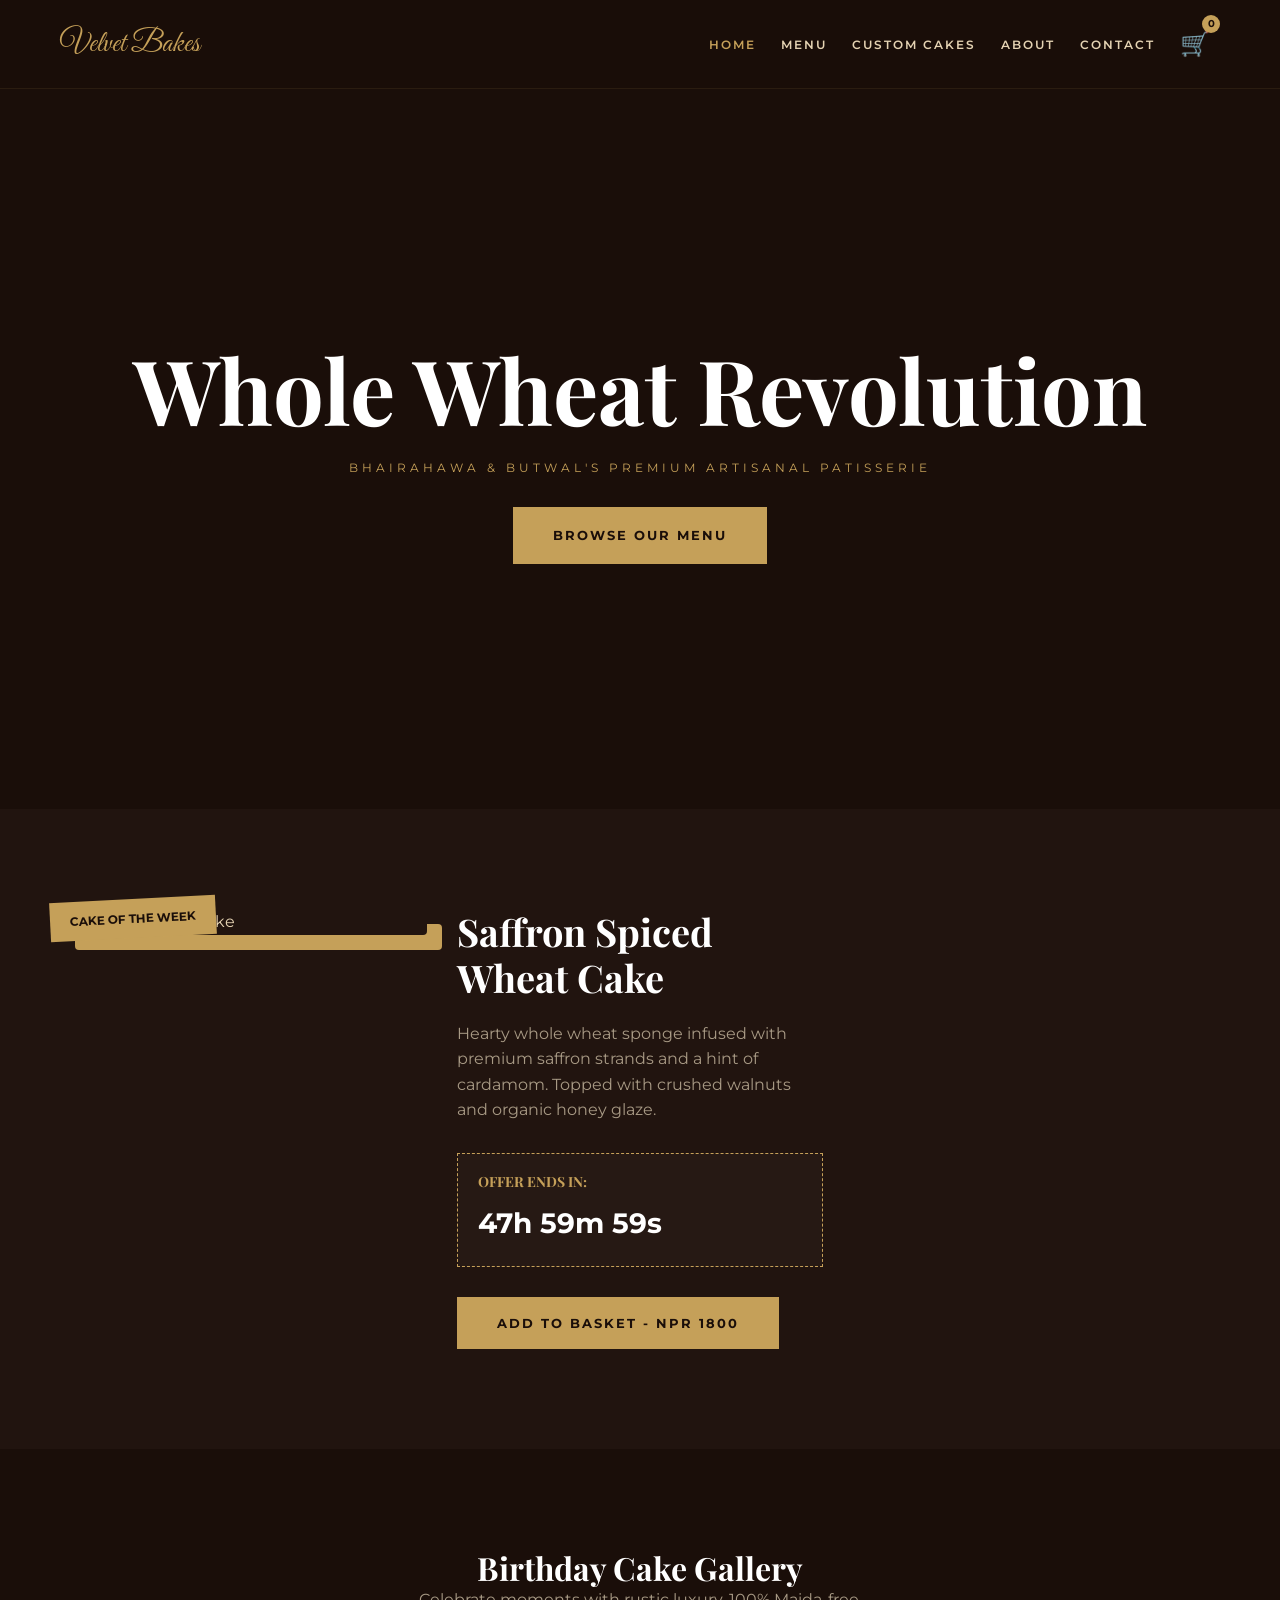
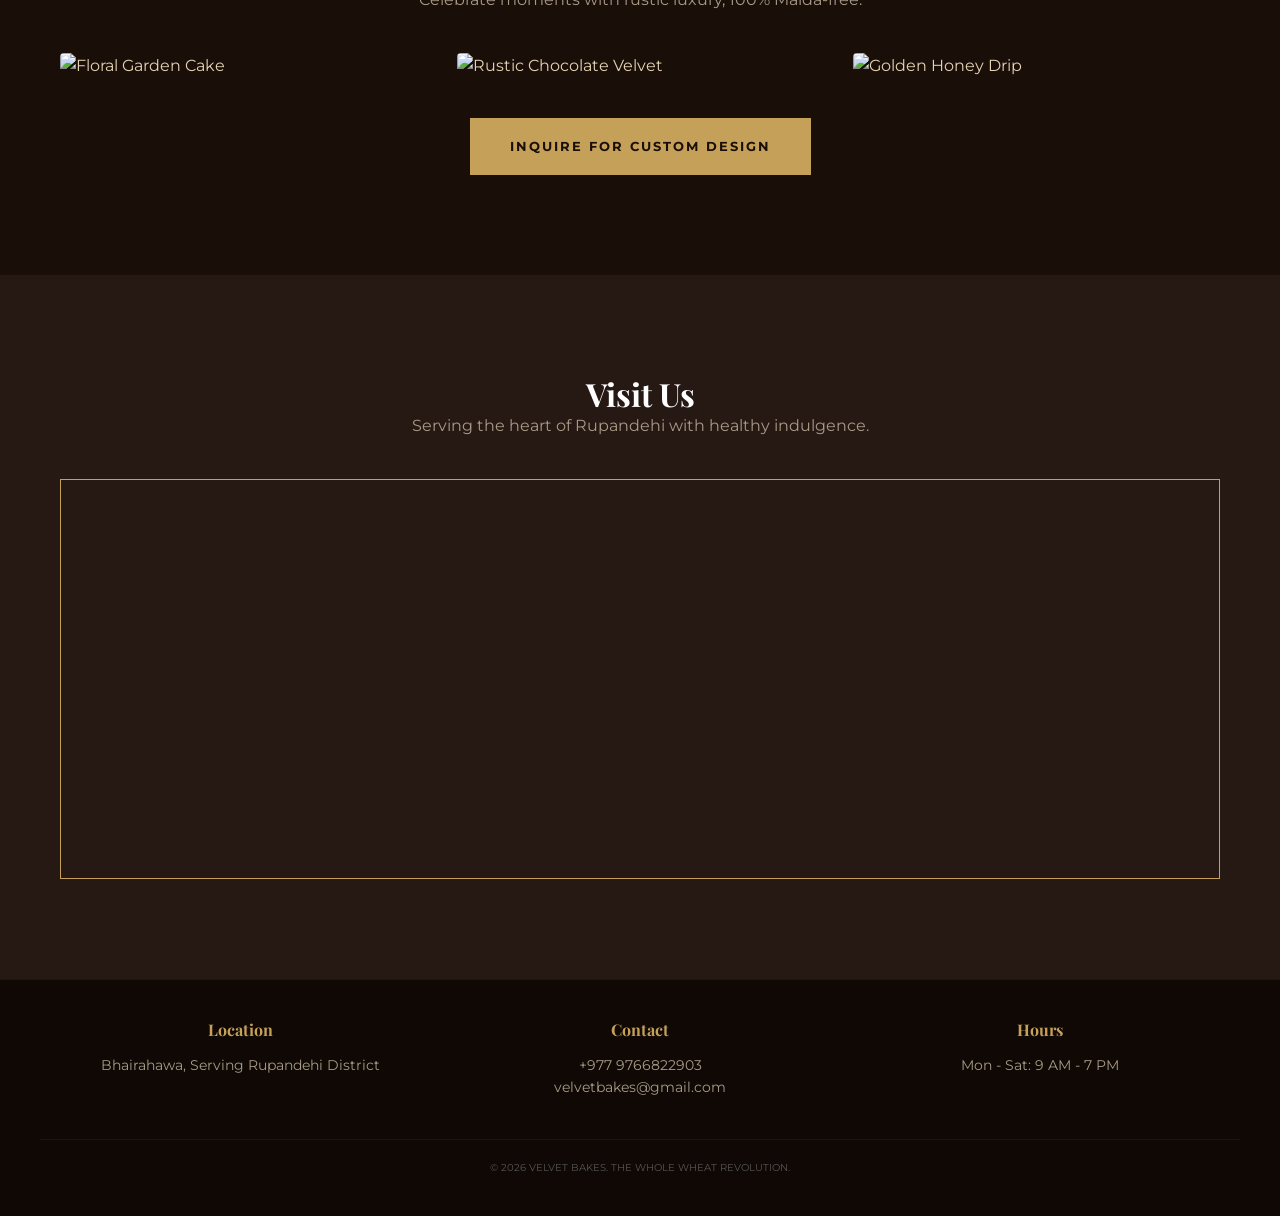
==== index.html @ 5a43161f "Add files via upload" ====
<!DOCTYPE html>
<html lang="en">

<head>
    <meta charset="UTF-8">
    <meta name="viewport" content="width=device-width, initial-scale=1.0">
    <title>Velvet Bakes | Home - Best Whole Wheat Cakes in Rupandehi</title>
    <meta name="description"
        content="Velvet Bakes: Artisanal whole wheat bakery in Nepal. Order the best healthy birthday cakes in Butwal & Bhairahawa. 100% Maida-free.">
    <meta name="keywords" content="Bakery Butwal, healthy cakes Bhairahawa, whole wheat bakery Nepal, Maida free cakes">

    <!-- Typography -->
    <link rel="preconnect" href="https://fonts.googleapis.com">
    <link rel="preconnect" href="https://fonts.gstatic.com" crossorigin>
    <link
        href="https://fonts.googleapis.com/css2?family=Playfair+Display:ital,wght@0,400;0,700;1,400&family=Montserrat:wght@300;400;600&family=Great+Vibes&display=swap"
        rel="stylesheet">

    <!-- Unified Styles -->
    <link rel="stylesheet" href="css/style.css">
</head>

<body>

    <div id="sidebar-overlay" onclick="toggleCart()"></div>

    <header>
        <div class="container nav-content">
            <a href="index.html" class="brand-logo">
                <span class="brand-name">Velvet Bakes</span>
            </a>

            <div class="nav-controls">
                <nav class="nav-links">
                    <a href="index.html" class="active">Home</a>
                    <a href="menu.html">Menu</a>
                    <a href="custom.html">Custom Cakes</a>
                    <a href="about.html">About</a>
                    <a href="contact.html">Contact</a>
                </nav>

                <div class="cart-trigger" onclick="toggleCart()">
                    🛒 <span id="cart-count">0</span>
                </div>

                <div class="hamburger">
                    <span></span>
                    <span></span>
                    <span></span>
                </div>
            </div>
        </div>
    </header>

    <main>
        <!-- Hero Section -->
        <section class="hero"
            style="background-image: url('https://images.unsplash.com/photo-1558961363-fa8fdf82db35?ixlib=rb-1.2.1&auto=format&fit=crop&w=1920&q=80');">
            <div class="container hero-content">
                <h1>Whole Wheat Revolution</h1>
                <p>Bhairahawa & Butwal's Premium Artisanal Patisserie</p>
                <a href="menu.html" class="btn-premium">Browse our Menu</a>
            </div>
        </section>

        <!-- Cake of the Week -->
        <section class="section-padding" style="background: #21140f;">
            <div class="container grid-responsive">
                <div style="position: relative;">
                    <img src="https://images.unsplash.com/photo-1603532648955-039310d9ed75?auto=format&fit=crop&w=800&q=80"
                        alt="Saffron Spiced Cake" style="box-shadow: 15px 15px 0 var(--accent-gold);">
                    <div
                        style="position: absolute; top: -10px; left: -10px; background: var(--accent-gold); color: var(--dark-cocoa); padding: 10px 20px; font-weight: 700; transform: rotate(-3deg); font-size: 12px;">
                        CAKE OF THE WEEK
                    </div>
                </div>
                <div>
                    <h2 style="font-size: 38px; margin-bottom: 20px;">Saffron Spiced Wheat Cake</h2>
                    <p style="color: var(--text-muted); margin-bottom: 30px;">Hearty whole wheat sponge infused with
                        premium saffron strands and a hint of cardamom. Topped with crushed walnuts and organic honey
                        glaze.</p>

                    <div
                        style="background: var(--card-bg); padding: 20px; border: 1px dashed var(--accent-gold); margin-bottom: 30px;">
                        <h4
                            style="margin-bottom: 10px; color: var(--accent-gold); font-size: 14px; text-transform: uppercase;">
                            Offer Ends In:</h4>
                        <div id="countdown" style="font-size: 28px; font-weight: 700; color: var(--white);">47h 59m 59s
                        </div>
                    </div>

                    <button class="btn-premium" onclick="addToCart(8)">Add to Basket - NPR 1800</button>
                </div>
            </div>
        </section>

        <!-- Birthday Cake Gallery -->
        <section class="section-padding">
            <div class="container">
                <div class="text-center" style="margin-bottom: 40px;">
                    <h2 style="font-size: 32px;">Birthday Cake Gallery</h2>
                    <p style="color: var(--text-muted);">Celebrate moments with rustic luxury, 100% Maida-free.</p>
                </div>

                <div class="grid-responsive" style="grid-template-columns: repeat(auto-fit, minmax(280px, 1fr));">
                    <img src="https://images.unsplash.com/photo-1578985545062-69928b1d9587?auto=format&fit=crop&w=600&q=80"
                        alt="Floral Garden Cake">
                    <img src="https://images.unsplash.com/photo-1542826438-bd32f43d626f?auto=format&fit=crop&w=600&q=80"
                        alt="Rustic Chocolate Velvet">
                    <img src="https://images.unsplash.com/photo-1563729784474-d77dbb933a9e?auto=format&fit=crop&w=600&q=80"
                        alt="Golden Honey Drip">
                </div>

                <div class="text-center" style="margin-top: 40px;">
                    <a href="custom.html" class="btn-premium">Inquire for Custom Design</a>
                </div>
            </div>
        </section>

        <!-- Location Section -->
        <section class="section-padding" style="background: var(--card-bg);">
            <div class="container">
                <div class="text-center" style="margin-bottom: 40px;">
                    <h2 style="font-size: 32px;">Visit Us</h2>
                    <p style="color: var(--text-muted);">Serving the heart of Rupandehi with healthy indulgence.</p>
                </div>
                <div style="height: 400px; border: 1px solid var(--accent-gold);">
                    <iframe
                        src="https://www.google.com/maps/embed?pb=!1m18!1m12!1m3!1d113063.98404221162!2d83.37568119853316!3d27.678652317929427!2m3!1f0!2f0!3f0!3m2!1i1024!2i768!4f13.1!3m3!1m2!1s0x399686001099152b%3A0x6d907f1f4df47714!2sBhairahawa%2C%20Nepal!5e0!3m2!1sen!2snp!4v1709292000000!5m2!1sen!2snp"
                        width="100%" height="100%" style="border:0;" allowfullscreen="" loading="lazy"></iframe>
                </div>
            </div>
        </section>
    </main>

    <!-- Cart Sidebar -->
    <div id="cart-sidebar">
        <div class="sidebar-header">
            <h2>Your Basket</h2>
            <div onclick="toggleCart()" style="font-size: 30px; cursor: pointer;">&times;</div>
        </div>
        <div id="cart-items"></div>
        <div class="cart-summary">
            <div class="summary-row"><span>Subtotal</span><span>NPR <span id="cart-subtotal">0</span></span></div>
            <div style="margin: 15px 0;">
                <label style="font-size: 11px; text-transform: uppercase; color: var(--text-muted);">Delivery
                    Option</label>
                <select id="delivery-option" onchange="updateCartUI()">
                    <option value="0">Pickup (Free)</option>
                    <option value="100">Same District (NPR 100)</option>
                    <option value="150">Other Districts (NPR 150)</option>
                </select>
            </div>
            <div class="summary-row total"><span>Total</span><span>NPR <span id="cart-total">0</span></span></div>
        </div>
        <div class="checkout-form">
            <input type="text" id="cust-name" placeholder="Full Name" required>
            <input type="text" id="cust-address" placeholder="Delivery Address" required>
            <textarea id="cust-notes" placeholder="Order Notes (e.g. Delivery time)"></textarea>
            <button class="btn-premium" onclick="handleCheckout()">Send Order via WhatsApp</button>
        </div>
    </div>

    <footer>
        <div class="container footer-grid">
            <div>
                <h4 style="color: var(--accent-gold); margin-bottom: 15px;">Location</h4>
                <p style="font-size: 14px; color: var(--text-muted);">Bhairahawa, Serving Rupandehi District</p>
            </div>
            <div>
                <h4 style="color: var(--accent-gold); margin-bottom: 15px;">Contact</h4>
                <p style="font-size: 14px; color: var(--text-muted);">+977 9766822903<br>velvetbakes@gmail.com</p>
            </div>
            <div>
                <h4 style="color: var(--accent-gold); margin-bottom: 15px;">Hours</h4>
                <p style="font-size: 14px; color: var(--text-muted);">Mon - Sat: 9 AM - 7 PM</p>
            </div>
        </div>
        <div class="container text-center"
            style="margin-top: 40px; padding-top: 20px; border-top: 1px solid rgba(255,255,255,0.05);">
            <p style="font-size: 10px; color: #555;">&copy; 2026 VELVET BAKES. THE WHOLE WHEAT REVOLUTION.</p>
        </div>
    </footer>

    <!-- Unified Script -->
    <script src="js/script.js"></script>
</body>

</html>
---- css/style.css ----
/* 
   Velvet Bakes - Mobile-First Precision Stylesheet 
   Design: Premium, Artisanal, Responsive
*/

:root {
    --dark-cocoa: #1a0e09;
    --warm-wheat: #e5d3b3;
    --accent-gold: #c5a059;
    --card-bg: #261914;
    --input-bg: #2c1b14;
    --text-muted: #a89a85;
    --white: #ffffff;
    --transition: all 0.4s cubic-bezier(0.165, 0.84, 0.44, 1);
}

/* Base Reset */
* {
    margin: 0;
    padding: 0;
    box-sizing: border-box;
    -webkit-tap-highlight-color: transparent;
}

html {
    scroll-behavior: smooth;
}

body {
    font-family: 'Montserrat', sans-serif;
    background-color: var(--dark-cocoa);
    color: var(--warm-wheat);
    line-height: 1.6;
    overflow-x: hidden;
}

h1,
h2,
h3,
h4 {
    font-family: 'Playfair Display', serif;
    color: var(--white);
    line-height: 1.2;
}

a {
    text-decoration: none;
    color: inherit;
    transition: var(--transition);
}

ul {
    list-style: none;
}

button {
    cursor: pointer;
    border: none;
    font-family: 'Montserrat', sans-serif;
    transition: var(--transition);
}

img {
    max-width: 100%;
    height: auto;
    display: block;
    border-radius: 4px;
}

.container {
    width: 100%;
    max-width: 1200px;
    margin: 0 auto;
    padding: 0 20px;
}

.section-padding {
    padding: 60px 0;
}

.text-center {
    text-align: center;
}

/* Buttons & Interactive */
.btn-premium {
    width: 100%;
    padding: 16px;
    background: var(--accent-gold);
    color: var(--dark-cocoa);
    font-weight: 700;
    text-transform: uppercase;
    letter-spacing: 2px;
    display: inline-block;
    text-align: center;
    font-size: 13px;
    border-radius: 0;
}

.btn-premium:active {
    transform: scale(0.98);
    background: #b48e4a;
}

/* Navigation */
header {
    background: rgba(26, 14, 9, 0.98);
    backdrop-filter: blur(15px);
    padding: 15px 0;
    position: sticky;
    top: 0;
    z-index: 1000;
    border-bottom: 1px solid rgba(197, 160, 89, 0.1);
}

.nav-content {
    display: flex;
    justify-content: space-between;
    align-items: center;
}

.brand-name {
    font-family: 'Great Vibes', cursive;
    font-size: 30px;
    color: var(--accent-gold);
    line-height: 1;
}

/* Hamburger Icon */
.nav-controls {
    display: flex;
    align-items: center;
    gap: 15px;
}

.hamburger {
    width: 30px;
    height: 20px;
    display: flex;
    flex-direction: column;
    justify-content: space-between;
    cursor: pointer;
    z-index: 1001;
}

.hamburger span {
    display: block;
    height: 2px;
    width: 100%;
    background: var(--accent-gold);
    transition: var(--transition);
}

.hamburger.active span:nth-child(1) {
    transform: translateY(9px) rotate(45deg);
}

.hamburger.active span:nth-child(2) {
    opacity: 0;
}

.hamburger.active span:nth-child(3) {
    transform: translateY(-9px) rotate(-45deg);
}

/* Mobile Nav Overlay */
.nav-links {
    position: fixed;
    top: 0;
    right: -100%;
    width: 80%;
    height: 100vh;
    background: var(--dark-cocoa);
    display: flex;
    flex-direction: column;
    padding: 100px 40px;
    gap: 30px;
    transition: 0.5s ease-in-out;
    box-shadow: -10px 0 30px rgba(0, 0, 0, 0.5);
    z-index: 1000;
}

.nav-links.active {
    right: 0;
}

.nav-links a {
    font-size: 18px;
    text-transform: uppercase;
    letter-spacing: 3px;
    font-weight: 600;
}

.nav-links a.active {
    color: var(--accent-gold);
}

/* Floating Cart Trigger */
.cart-trigger {
    font-size: 24px;
    color: var(--accent-gold);
    display: flex;
    align-items: center;
    position: relative;
    padding: 10px;
}

#cart-count {
    background: var(--accent-gold);
    color: var(--dark-cocoa);
    font-size: 10px;
    font-weight: 700;
    width: 18px;
    height: 18px;
    display: flex;
    align-items: center;
    justify-content: center;
    border-radius: 50%;
    position: absolute;
    top: 0;
    right: 0;
}

/* Cart Sidebar (Responsive) */
#cart-sidebar {
    position: fixed;
    right: -100%;
    top: 0;
    width: 100%;
    height: 100%;
    background: var(--dark-cocoa);
    border-left: 1px solid var(--accent-gold);
    z-index: 2000;
    padding: 30px;
    transition: var(--transition);
    display: flex;
    flex-direction: column;
}

#cart-sidebar.active {
    right: 0;
}

#sidebar-overlay {
    position: fixed;
    inset: 0;
    background: rgba(0, 0, 0, 0.8);
    z-index: 1999;
    visibility: hidden;
    opacity: 0;
    transition: var(--transition);
}

#sidebar-overlay.active {
    visibility: visible;
    opacity: 1;
}

.sidebar-header {
    display: flex;
    justify-content: space-between;
    align-items: center;
    margin-bottom: 30px;
    border-bottom: 1px solid rgba(197, 160, 89, 0.2);
    padding-bottom: 15px;
}

#cart-items {
    flex: 1;
    overflow-y: auto;
    margin-bottom: 20px;
}

.cart-item {
    display: flex;
    justify-content: space-between;
    align-items: center;
    padding: 15px 0;
    border-bottom: 1px solid rgba(255, 255, 255, 0.05);
}

.cart-item-info h4 {
    font-size: 14px;
    margin: 0;
    color: var(--white);
}

.cart-item-info p {
    font-size: 12px;
    color: var(--accent-gold);
}

.remove-item {
    color: #ff4d4d;
    font-size: 10px;
    text-transform: uppercase;
    cursor: pointer;
}

.cart-summary {
    background: var(--card-bg);
    padding: 20px;
    margin-bottom: 20px;
}

.summary-row {
    display: flex;
    justify-content: space-between;
    margin-bottom: 10px;
    font-size: 12px;
}

.summary-row.total {
    border-top: 1px solid rgba(197, 160, 89, 0.3);
    padding-top: 10px;
    font-size: 16px;
    font-weight: 700;
    color: var(--white);
}

/* Forms */
select,
input,
textarea {
    width: 100%;
    padding: 14px;
    background: var(--input-bg);
    border: 1px solid rgba(197, 160, 89, 0.2);
    color: var(--white);
    border-radius: 0;
    font-family: 'Montserrat';
    margin-bottom: 15px;
    font-size: 16px;
    /* Prevents auto-zoom on mobile */
}

/* Layout Grids (Mobile-First) */
.grid-responsive {
    display: grid;
    grid-template-columns: 1fr;
    gap: 30px;
}

/* Hero Section */
.hero {
    height: 80vh;
    display: flex;
    align-items: center;
    justify-content: center;
    text-align: center;
    background-size: cover;
    background-position: center;
    position: relative;
}

.hero::after {
    content: '';
    position: absolute;
    inset: 0;
    background: linear-gradient(to bottom, rgba(26, 14, 9, 0.6), rgba(26, 14, 9, 0.9));
}

.hero-content {
    position: relative;
    z-index: 10;
    width: 100%;
}

.hero h1 {
    font-size: 42px;
    margin-bottom: 15px;
}

.hero p {
    font-size: 12px;
    letter-spacing: 4px;
    color: var(--accent-gold);
    margin-bottom: 30px;
    text-transform: uppercase;
}

/* Menu Specific */
.menu-grid {
    display: grid;
    grid-template-columns: 1fr;
    gap: 30px;
}

.product-card {
    background: var(--card-bg);
    border-bottom: 2px solid transparent;
}

.product-img {
    height: 300px;
    overflow: hidden;
}

.product-img img {
    width: 100%;
    height: 100%;
    object-fit: cover;
}

.product-info {
    padding: 20px;
    text-align: center;
}

.nutrition-tag {
    font-size: 9px;
    color: var(--accent-gold);
    text-transform: uppercase;
    font-weight: 700;
    display: block;
    margin-bottom: 10px;
}

/* Contact Section */
.contact-cta-btns {
    display: flex;
    flex-direction: column;
    gap: 15px;
    margin-top: 30px;
}

.btn-whatsapp {
    background: #25D366;
    color: white;
}

.btn-call {
    background: var(--accent-gold);
    color: var(--dark-cocoa);
}

/* Footer */
footer {
    background: #0f0805;
    padding: 40px 0;
    border-top: 1px solid rgba(197, 160, 89, 0.1);
}

.footer-grid {
    display: grid;
    grid-template-columns: 1fr;
    gap: 40px;
    text-align: center;
}

/* Desktop Responsiveness */
@media (min-width: 768px) {
    .section-padding {
        padding: 100px 0;
    }

    .grid-responsive {
        grid-template-columns: repeat(2, 1fr);
    }

    .menu-grid {
        grid-template-columns: repeat(2, 1fr);
    }

    .nav-links {
        position: static;
        flex-direction: row;
        width: auto;
        height: auto;
        padding: 0;
        background: transparent;
        box-shadow: none;
        gap: 25px;
        right: 0;
    }

    .nav-links a {
        font-size: 12px;
        letter-spacing: 2px;
    }

    .hamburger {
        display: none;
    }

    .hero h1 {
        font-size: 72px;
    }

    #cart-sidebar {
        width: 450px;
        right: -450px;
    }

    .footer-grid {
        grid-template-columns: repeat(3, 1fr);
    }

    .btn-premium {
        width: auto;
        padding: 18px 40px;
    }

    .btn-whatsapp,
    .btn-call {
        width: auto;
    }
}

@media (min-width: 1024px) {
    .grid-responsive {
        grid-template-columns: repeat(3, 1fr);
    }

    .menu-grid {
        grid-template-columns: repeat(3, 1fr);
    }

    .hero h1 {
        font-size: 90px;
    }
}
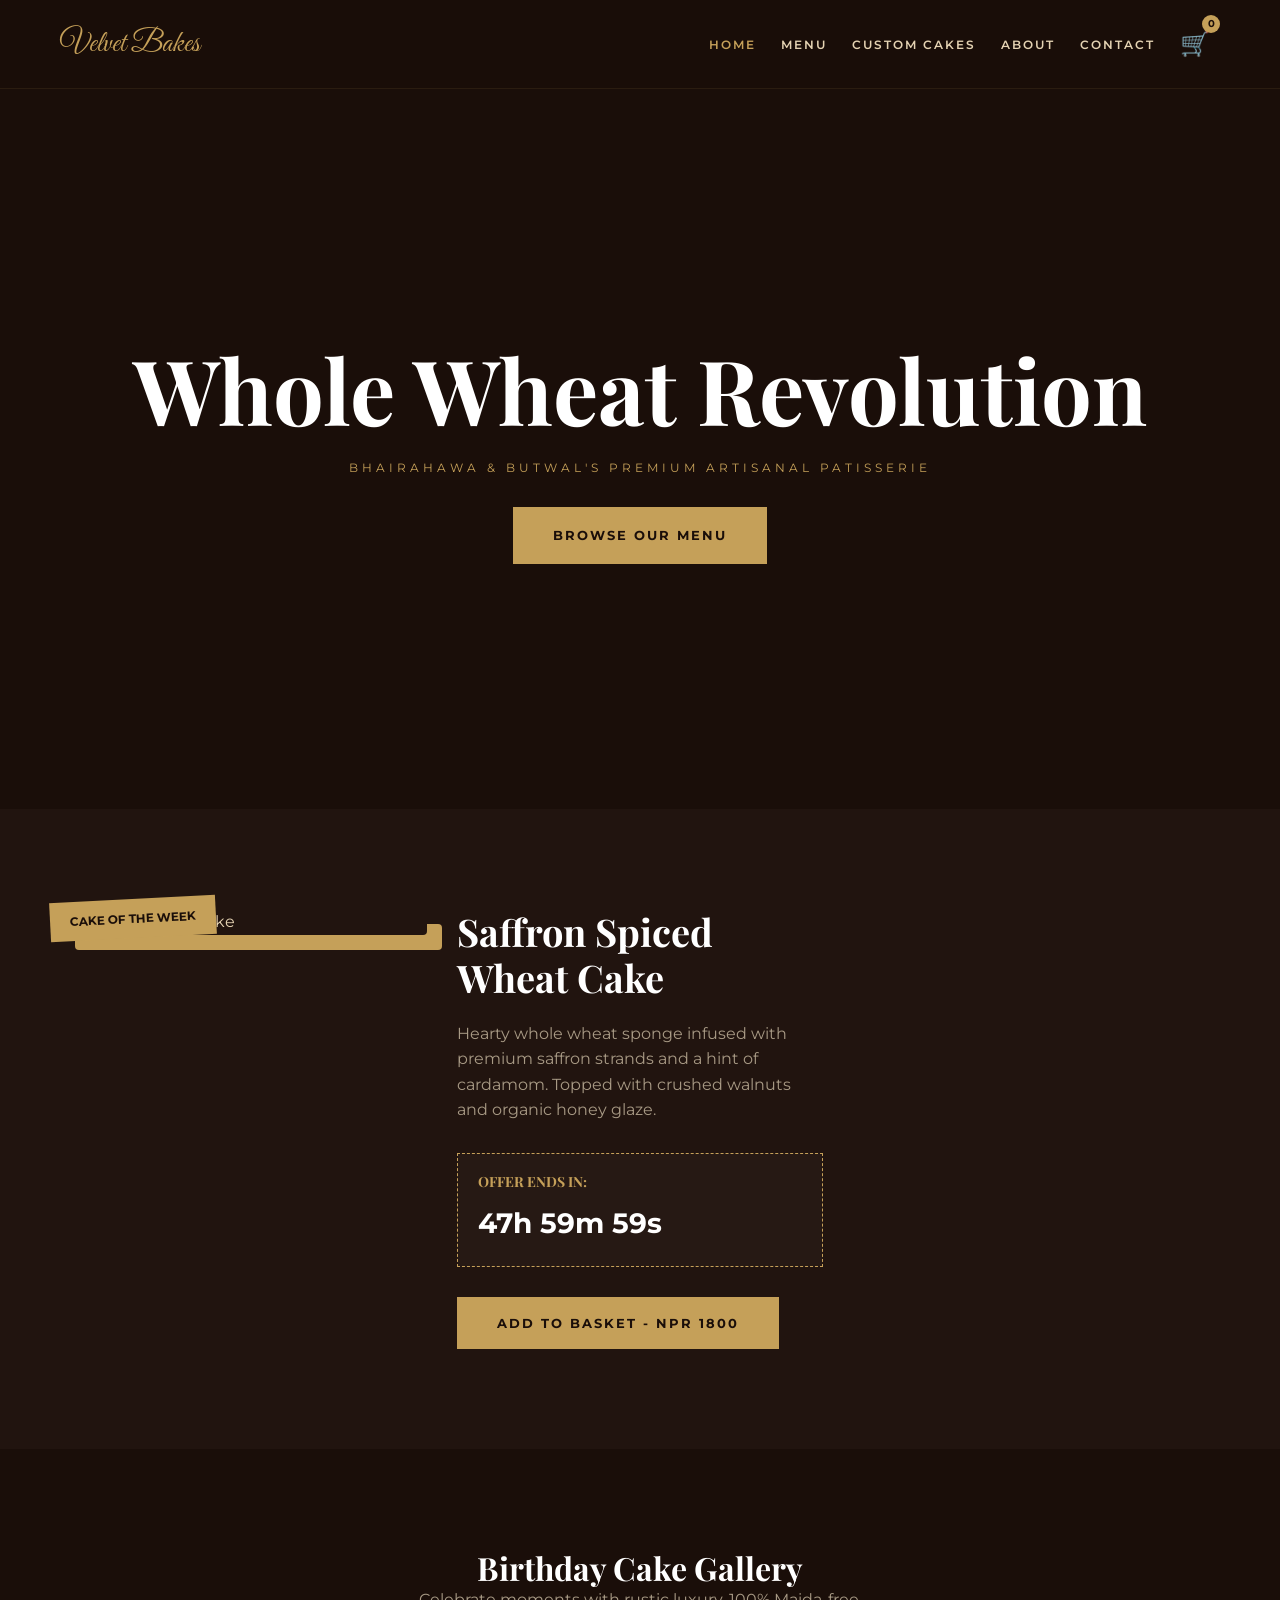
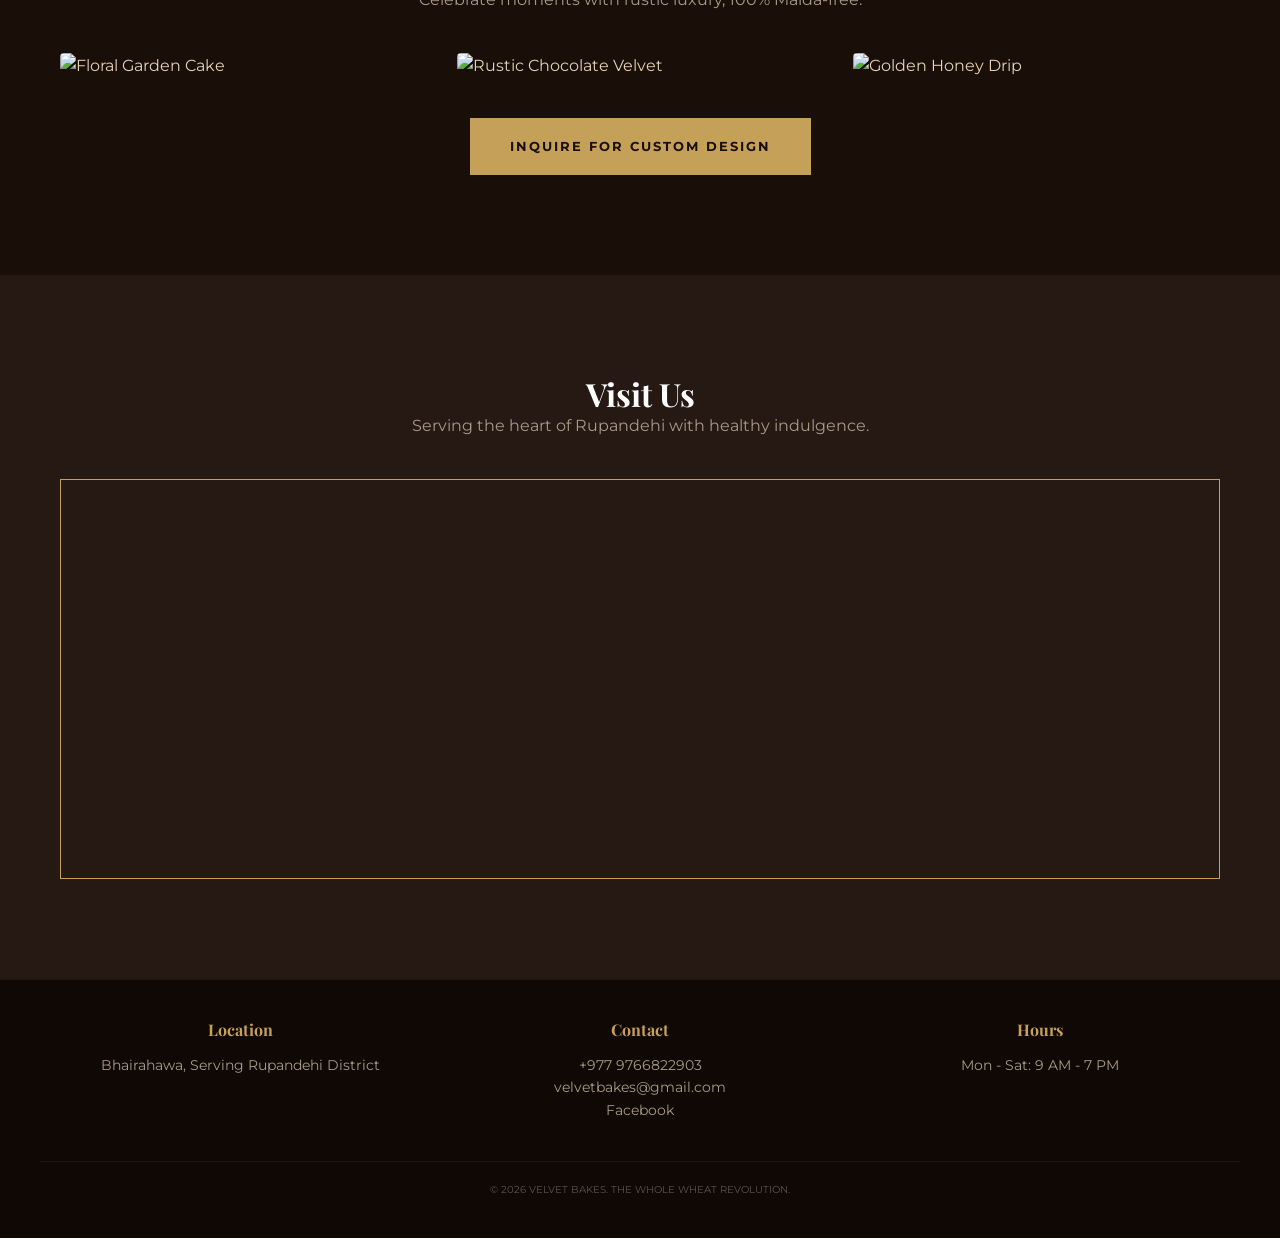
==== commit a2aad655: "Update index.html" ====
--- a/index.html
+++ b/index.html
@@ -168,9 +168,13 @@
                 <p style="font-size: 14px; color: var(--text-muted);">Bhairahawa, Serving Rupandehi District</p>
             </div>
             <div>
-                <h4 style="color: var(--accent-gold); margin-bottom: 15px;">Contact</h4>
-                <p style="font-size: 14px; color: var(--text-muted);">+977 9766822903<br>velvetbakes@gmail.com</p>
-            </div>
+    <h4 style="color: var(--accent-gold); margin-bottom: 15px;">Contact</h4>
+    <p style="font-size: 14px; color: var(--text-muted);">
+        +977 9766822903<br>
+        velvetbakes@gmail.com<br>
+        <a href="https://www.facebook.com/profile.php?id=61585601289716" style="color: var(--text-muted); text-decoration: none;">Facebook</a>
+    </p>
+</div>
             <div>
                 <h4 style="color: var(--accent-gold); margin-bottom: 15px;">Hours</h4>
                 <p style="font-size: 14px; color: var(--text-muted);">Mon - Sat: 9 AM - 7 PM</p>
@@ -186,4 +190,4 @@
     <script src="js/script.js"></script>
 </body>
 
-</html>+</html>
